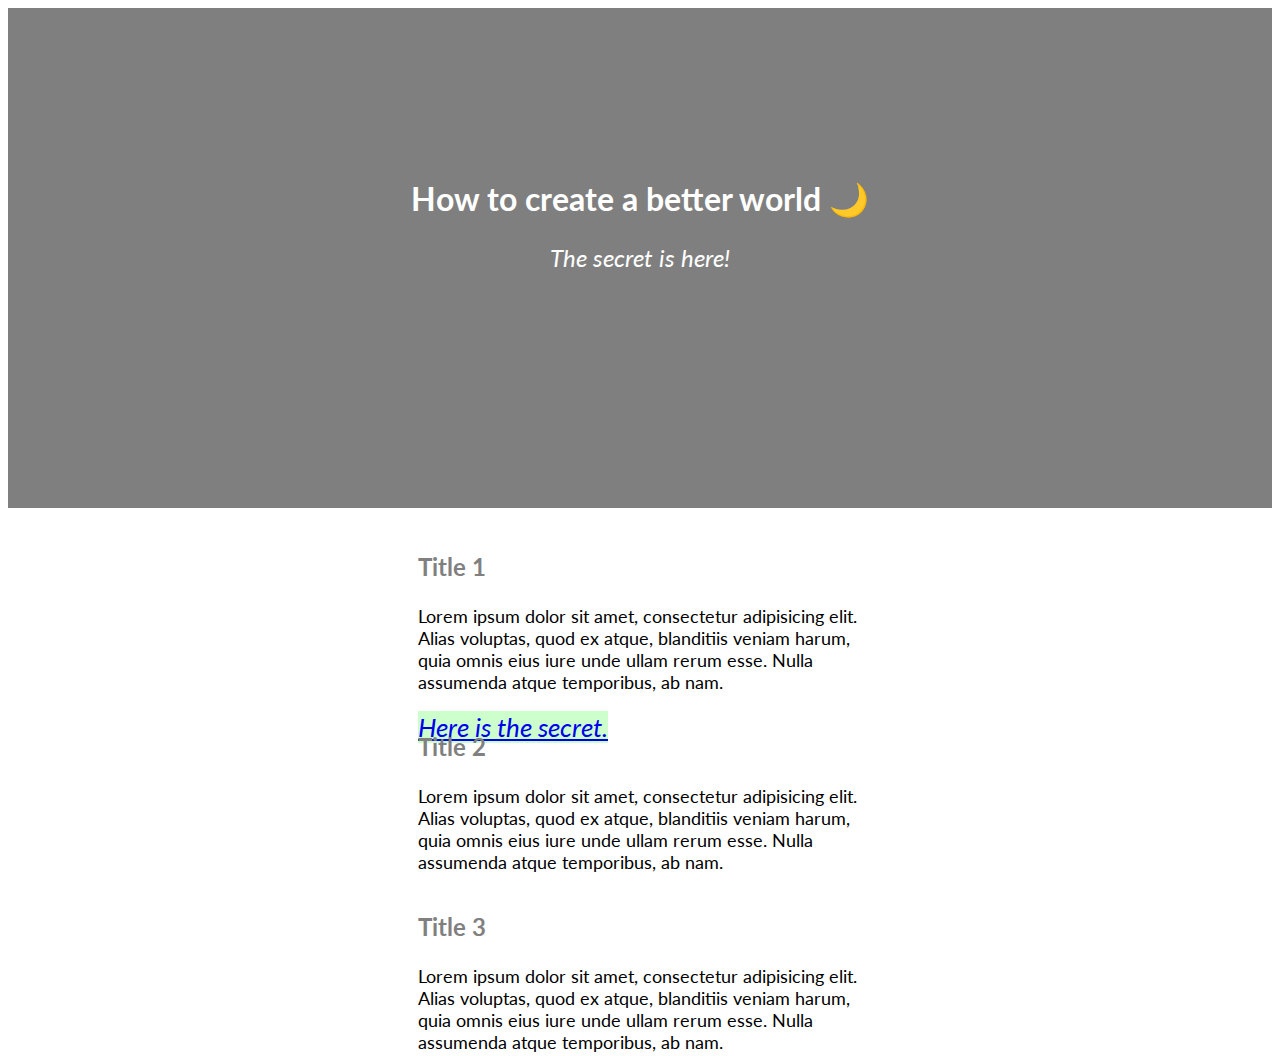
==== index.html @ fd5af7db "My medium copycat" ====
<html>
  <head>
    <title>Esin's article</title>
    <link rel = "stylesheet" href = "style.css">
    <meta charset="utf-8">
    <meta name="viewport" content="width=device-width, initial-scale=1">
  </head>


   <body>
     <div class = "hero-image">
      <div class="hero-text">
      <h1>How to create a better world 🌙 </h1>
      <p>The secret is here!</p>
      </div>
      </div>

      <div class = "container">
      <h3>Title 1 </h3>
      <p> Lorem ipsum dolor sit amet, consectetur adipisicing elit. Alias voluptas, quod ex atque, blanditiis veniam harum, quia omnis eius iure unde ullam rerum esse. Nulla assumenda atque temporibus, ab nam. </p>
      <p> <a href="https://www.esinozcan.com/about"><em>Here is the secret.</em></a><p>
      </div>

       <div class = "container">
      <h3>Title 2</h3>
      <p> Lorem ipsum dolor sit amet, consectetur adipisicing elit. Alias voluptas, quod ex atque, blanditiis veniam harum, quia omnis eius iure unde ullam rerum esse. Nulla assumenda atque temporibus, ab nam.  </p>
      </div>

       <div class = "container">
      <h3> Title 3 </h3>
      <p> Lorem ipsum dolor sit amet, consectetur adipisicing elit. Alias voluptas, quod ex atque, blanditiis veniam harum, quia omnis eius iure unde ullam rerum esse. Nulla assumenda atque temporibus, ab nam.  </p>
      </div>
   </body>
</html>
---- style.css ----
@import url('https://fonts.googleapis.com/css?family=Lato|Open+Sans:400,700&display=swap');

body {
    font-family: 'Lato';
    background-color: white;
  }

h1 {
    color: white;
  }

a{
  background-color: rgba(0,255,0,0.2);
  font-size: 26px;
}

a:hover {
  background-color: rgba(0,255,0,0.4);
}

.hero-image {
    background-image: linear-gradient(rgba(0, 0, 0, 0.5), rgba(0, 0, 0, 0.5)), url("https://source.unsplash.com/weekly?water");
    height: 500px;
  }

 .hero-text {
    text-align: center;
    color: white;
    padding: 150px;
    font-weight: bold;
    font-family: 'Lato';
  }

  .hero-text p {
    font-size: 24px;
    font-weight: lighter;
    font-style: italic;
  }

.container {
    background-color: white;
    height: 150px;
    text-align: center;
    margin: 10px 400px 5px 400px;
    padding: 10px;
    font-family: 'Lato';
    color: black;
  }

.container h3 {
    color: grey;
    font-size: 24px;
    text-align: left;
  }

.container p {
    font-size: 18px;
    text-align: left;
  }

  @media(max-width: 992px) {
  .container {
    width: 700px;
  }
}
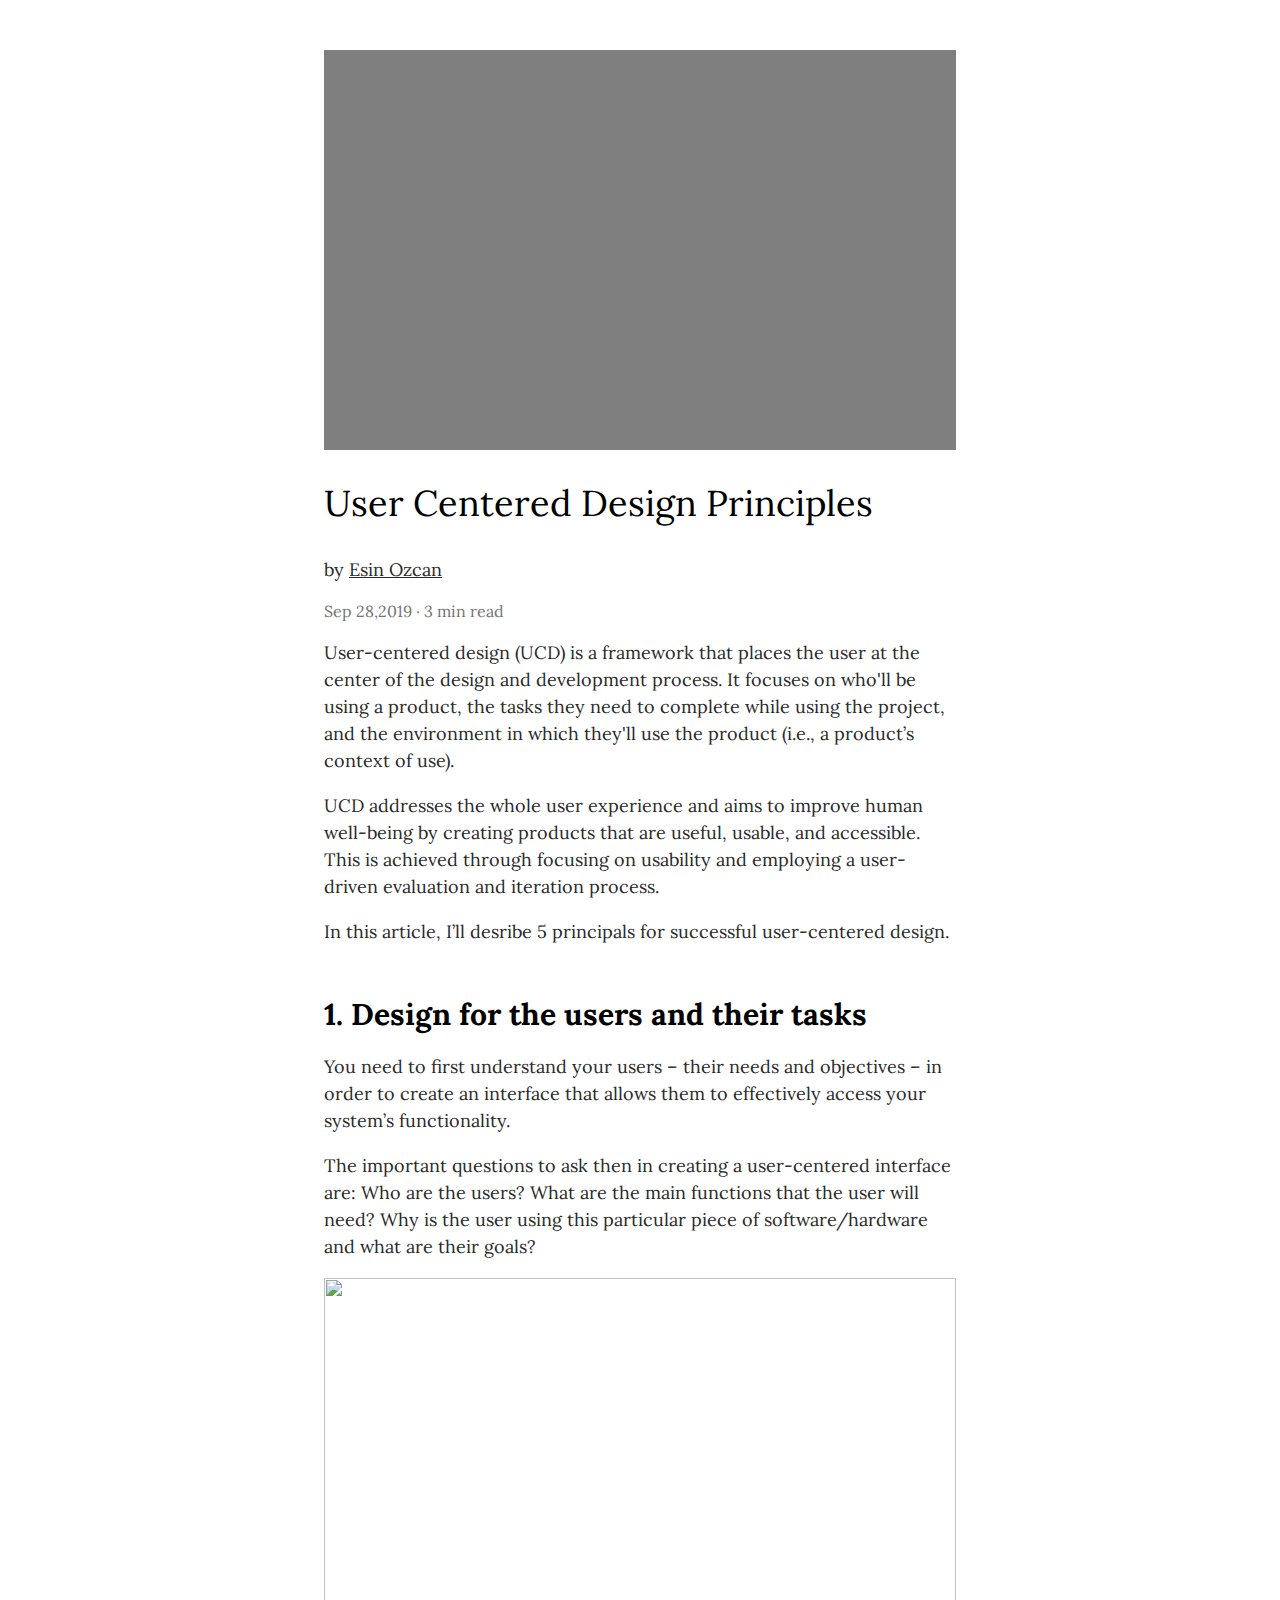
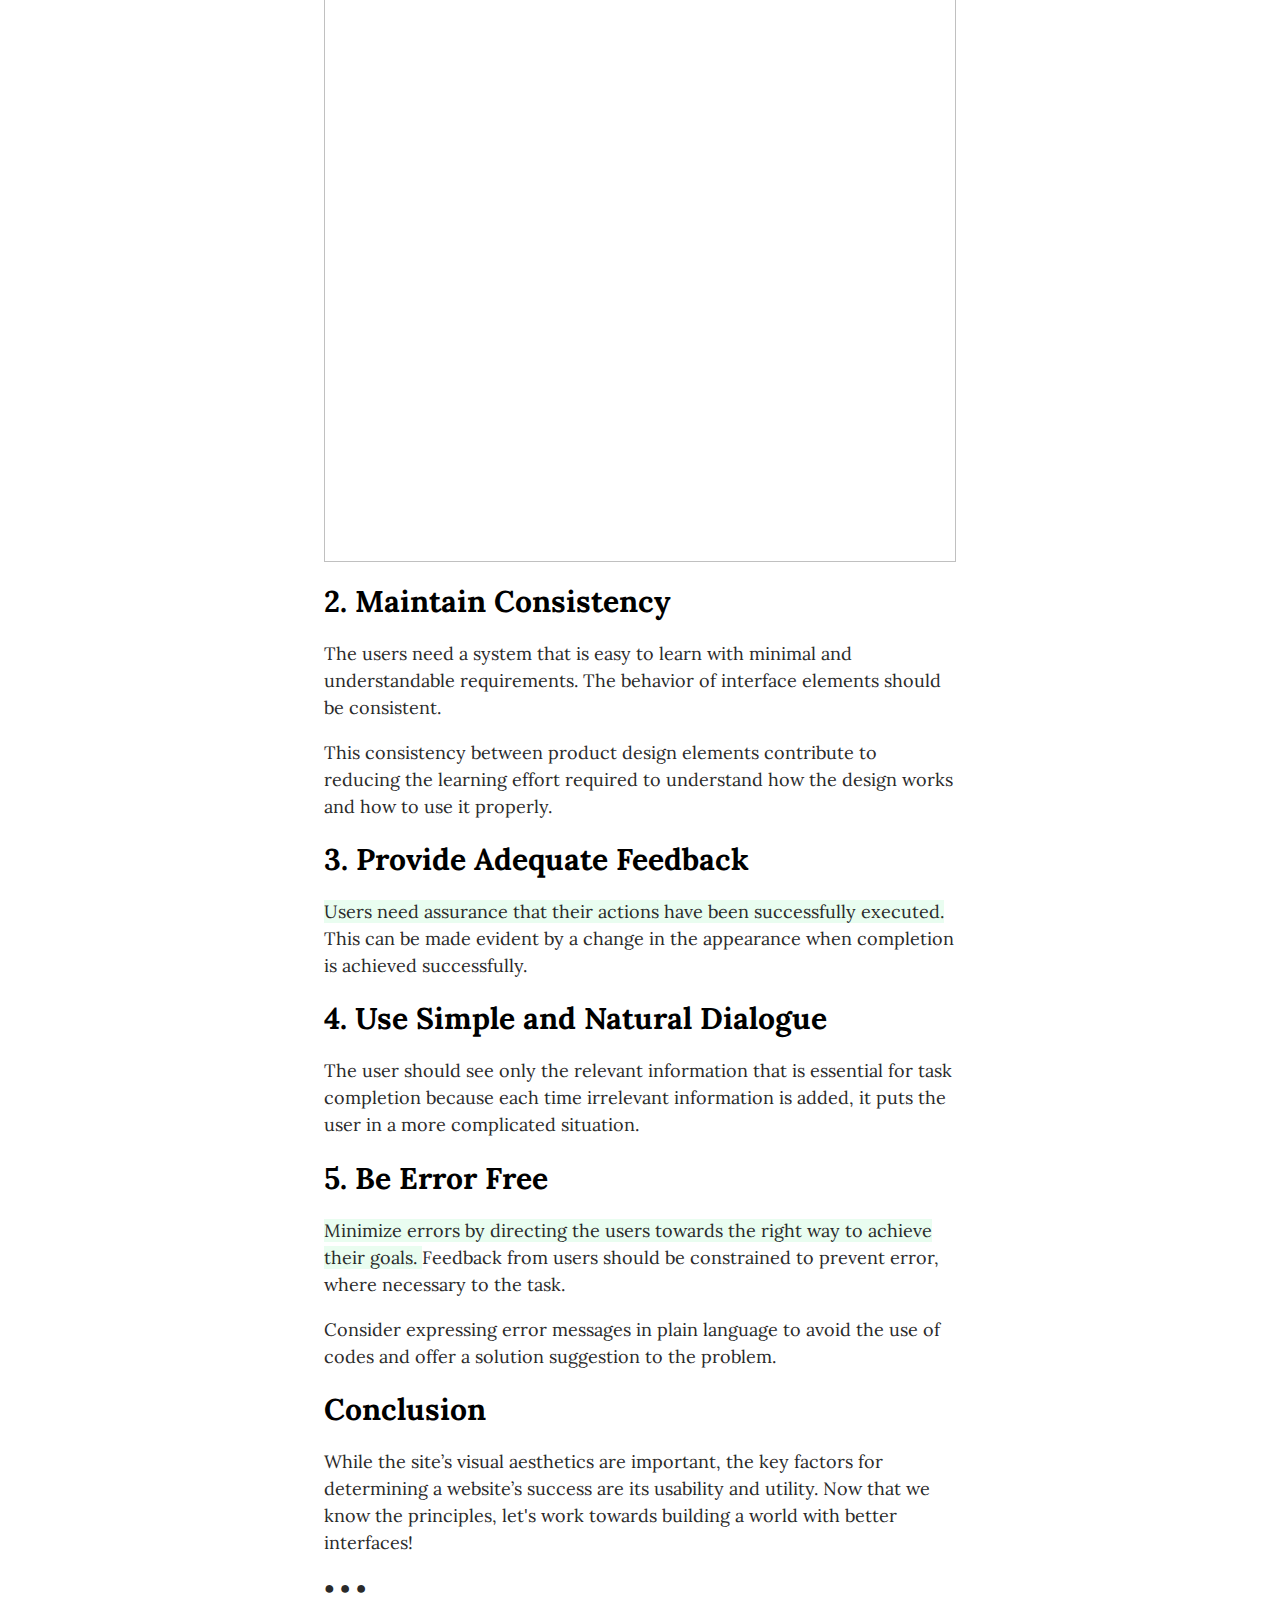
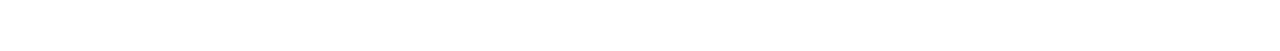
==== commit 6aba09f7: "new responsive image" ====
--- a/index.html
+++ b/index.html
@@ -1,34 +1,60 @@
 <html>
-  <head>
-    <title>Esin's article</title>
+<head>
     <link rel = "stylesheet" href = "style.css">
+    <link href="https://fonts.googleapis.com/css?family=IBM+Plex+Sans&display=swap" rel="stylesheet">
+    <link href="https://fonts.googleapis.com/css?family=Lora&display=swap" rel="stylesheet">
+    <meta name="viewport" content="width=device-width, initial-scale=1">
     <meta charset="utf-8">
-    <meta name="viewport" content="width=device-width, initial-scale=1">
-  </head>
+    <title>My medium article</title>
+</head>
+
+<body>
+  <div class="container">
+    <div class="banner">
+   </div>
+
+   <div class="hero-text">
+      <h2>User Centered Design Principles</h2>
+      <p> by <u>Esin Ozcan</u></p>
+      <h8> Sep 28,2019 · 3 min read </h8>
+    </div>
+
+  <p>User-centered design (UCD) is a framework that places the user at the center of the design and development process. It focuses on who'll be using a product, the tasks they need to complete while using the project, and the environment in which they'll use the product (i.e., a product’s context of use).</p>
+
+  <p>UCD addresses the whole user experience and aims to improve human well-being by creating products that are useful, usable, and accessible. This is achieved through focusing on usability and employing a user-driven evaluation and iteration process.</p>
+
+  <p>In this article, I’ll desribe 5 principals for successful user-centered design.</p>
+
+    <div class="info">
+      <h1>1. Design for the users and their tasks</h1>
+      <p> You need to first understand your users – their needs and objectives – in order to create an interface that allows them to effectively access your system’s functionality. </p>
+
+      <p> The important questions to ask then in creating a user-centered interface are: Who are the users? What are the main functions that the user will need? Why is the user using this particular piece of software/hardware and what are their goals? </p>
+
+      <img src= "https://blog.leadquizzes.com/wp-content/uploads/2018/09/Screen-Shot-2018-09-07-at-2.58.28-PM-1024x713.png">
+
+      <h1>2. Maintain Consistency</h1>
+      <p>The users need a system that is easy to learn with minimal and understandable requirements.   The behavior of interface elements should be consistent.</p>
+      <p>This consistency between product design elements contribute to reducing the learning effort required to understand how the design works and how to use it properly.</p>
+
+      <h1>3. Provide Adequate Feedback</h1>
+      <p><span>Users need assurance that their actions have been successfully executed. </span>This can be made evident by a change in the appearance when completion is achieved successfully.</p>
+
+      <h1>4. Use Simple and Natural Dialogue</h1>
+      <p> The user should see only the relevant information that is essential for task completion because each time irrelevant information is added, it puts the user in a more complicated situation.</p>
+
+      <h1>5. Be Error Free</h1>
+      <p><span> Minimize errors by directing the users towards the right way to achieve their goals. </span> Feedback from users should be constrained to prevent error, where necessary to the task.</p>
+      <p>Consider expressing error messages in plain language to avoid the use of codes and offer a solution suggestion to the problem.</p>
+
+      <h1>Conclusion</h1>
+      <p>While the site’s visual aesthetics are important, the key factors for determining a website’s success are its usability and utility. Now that we know the principles, let's work towards building a world with better interfaces!</p>
+      <p> &#9679; &#9679; &#9679;  </p>
+    </div>
+  </div>
+</body>
 
 
-   <body>
-     <div class = "hero-image">
-      <div class="hero-text">
-      <h1>How to create a better world 🌙 </h1>
-      <p>The secret is here!</p>
-      </div>
-      </div>
+</html>
 
-      <div class = "container">
-      <h3>Title 1 </h3>
-      <p> Lorem ipsum dolor sit amet, consectetur adipisicing elit. Alias voluptas, quod ex atque, blanditiis veniam harum, quia omnis eius iure unde ullam rerum esse. Nulla assumenda atque temporibus, ab nam. </p>
-      <p> <a href="https://www.esinozcan.com/about"><em>Here is the secret.</em></a><p>
-      </div>
 
-       <div class = "container">
-      <h3>Title 2</h3>
-      <p> Lorem ipsum dolor sit amet, consectetur adipisicing elit. Alias voluptas, quod ex atque, blanditiis veniam harum, quia omnis eius iure unde ullam rerum esse. Nulla assumenda atque temporibus, ab nam.  </p>
-      </div>
-
-       <div class = "container">
-      <h3> Title 3 </h3>
-      <p> Lorem ipsum dolor sit amet, consectetur adipisicing elit. Alias voluptas, quod ex atque, blanditiis veniam harum, quia omnis eius iure unde ullam rerum esse. Nulla assumenda atque temporibus, ab nam.  </p>
-      </div>
-   </body>
-</html>
--- a/style.css
+++ b/style.css
@@ -1,66 +1,83 @@
-@import url('https://fonts.googleapis.com/css?family=Lato|Open+Sans:400,700&display=swap');
-
-body {
-    font-family: 'Lato';
-    background-color: white;
+.banner {
+  background-image: linear-gradient(rgba(0, 0, 0, 0.5), rgba(0, 0, 0, 0.5)), url(https://miro.medium.com/proxy/1*SjWbBE6AMWzfx-GlSZcz2g.png);
+  height: 400px;
+  background-position: center;
   }
 
-h1 {
-    color: white;
+ .hero-text h2{
+  font-weight:lighter;
+  font-size:36px;
+  font-family: 'Lora';
   }
 
-a{
-  background-color: rgba(0,255,0,0.2);
-  font-size: 26px;
+ img{
+  height: auto;
+  width: 100%;
 }
 
-a:hover {
-  background-color: rgba(0,255,0,0.4);
+  .hero-text p{
+  color: #757575;
+  font-family: 'Lora';
+  font-weight: 300px;
+  font-size:24px;
+  }
+
+   .hero-text h8{
+  color: #757575;
+  font-family: 'Lora';
+  font-weight: 200px;
+  font-size:16px;
+  }
+
+  .container{
+  width: 50%;
+  margin: 50px auto;
 }
 
-.hero-image {
-    background-image: linear-gradient(rgba(0, 0, 0, 0.5), rgba(0, 0, 0, 0.5)), url("https://source.unsplash.com/weekly?water");
-    height: 500px;
+  .container p{
+  font-family: 'Lora';
+  font-weight: 150px;
+  font-size:18px;
+  color: #2A2A2A;
+  line-height: 1.5;
   }
 
- .hero-text {
-    text-align: center;
-    color: white;
-    padding: 150px;
-    font-weight: bold;
-    font-family: 'Lato';
+  .info{
+    margin-top:50px;
   }
 
-  .hero-text p {
-    font-size: 24px;
-    font-weight: lighter;
-    font-style: italic;
+  .info h1{
+    font-size:30px;
+    font-weight:400px;
+    font-weight: bolder;
+    font-family: 'Lora';
   }
 
-.container {
-    background-color: white;
-    height: 150px;
-    text-align: center;
-    margin: 10px 400px 5px 400px;
-    padding: 10px;
-    font-family: 'Lato';
-    color: black;
+ .container p span{
+   background-image: linear-gradient(rgba(233, 253, 240, 1), rgba(233, 253, 240, 1));
   }
 
-.container h3 {
-    color: grey;
-    font-size: 24px;
-    text-align: left;
+  .container p:hover span{
+   background-image: linear-gradient(#d7fae1,#d7fae1);
   }
 
-.container p {
-    font-size: 18px;
-    text-align: left;
-  }
-
-  @media(max-width: 992px) {
+@media (max-width: 960px) {
+  /* For a screen < 960px, this CSS will be read */
   .container {
     width: 700px;
   }
 }
+@media (max-width: 720px) {
+  /* For a screen < 720px, this CSS will be read */
+  .container {
+    width: 500px;
+  }
+}
+@media (max-width: 540px) {
+  /* For a screen < 540px, this CSS will be read */
+  .container {
+    width: 300px;
+  }
+}
 
+
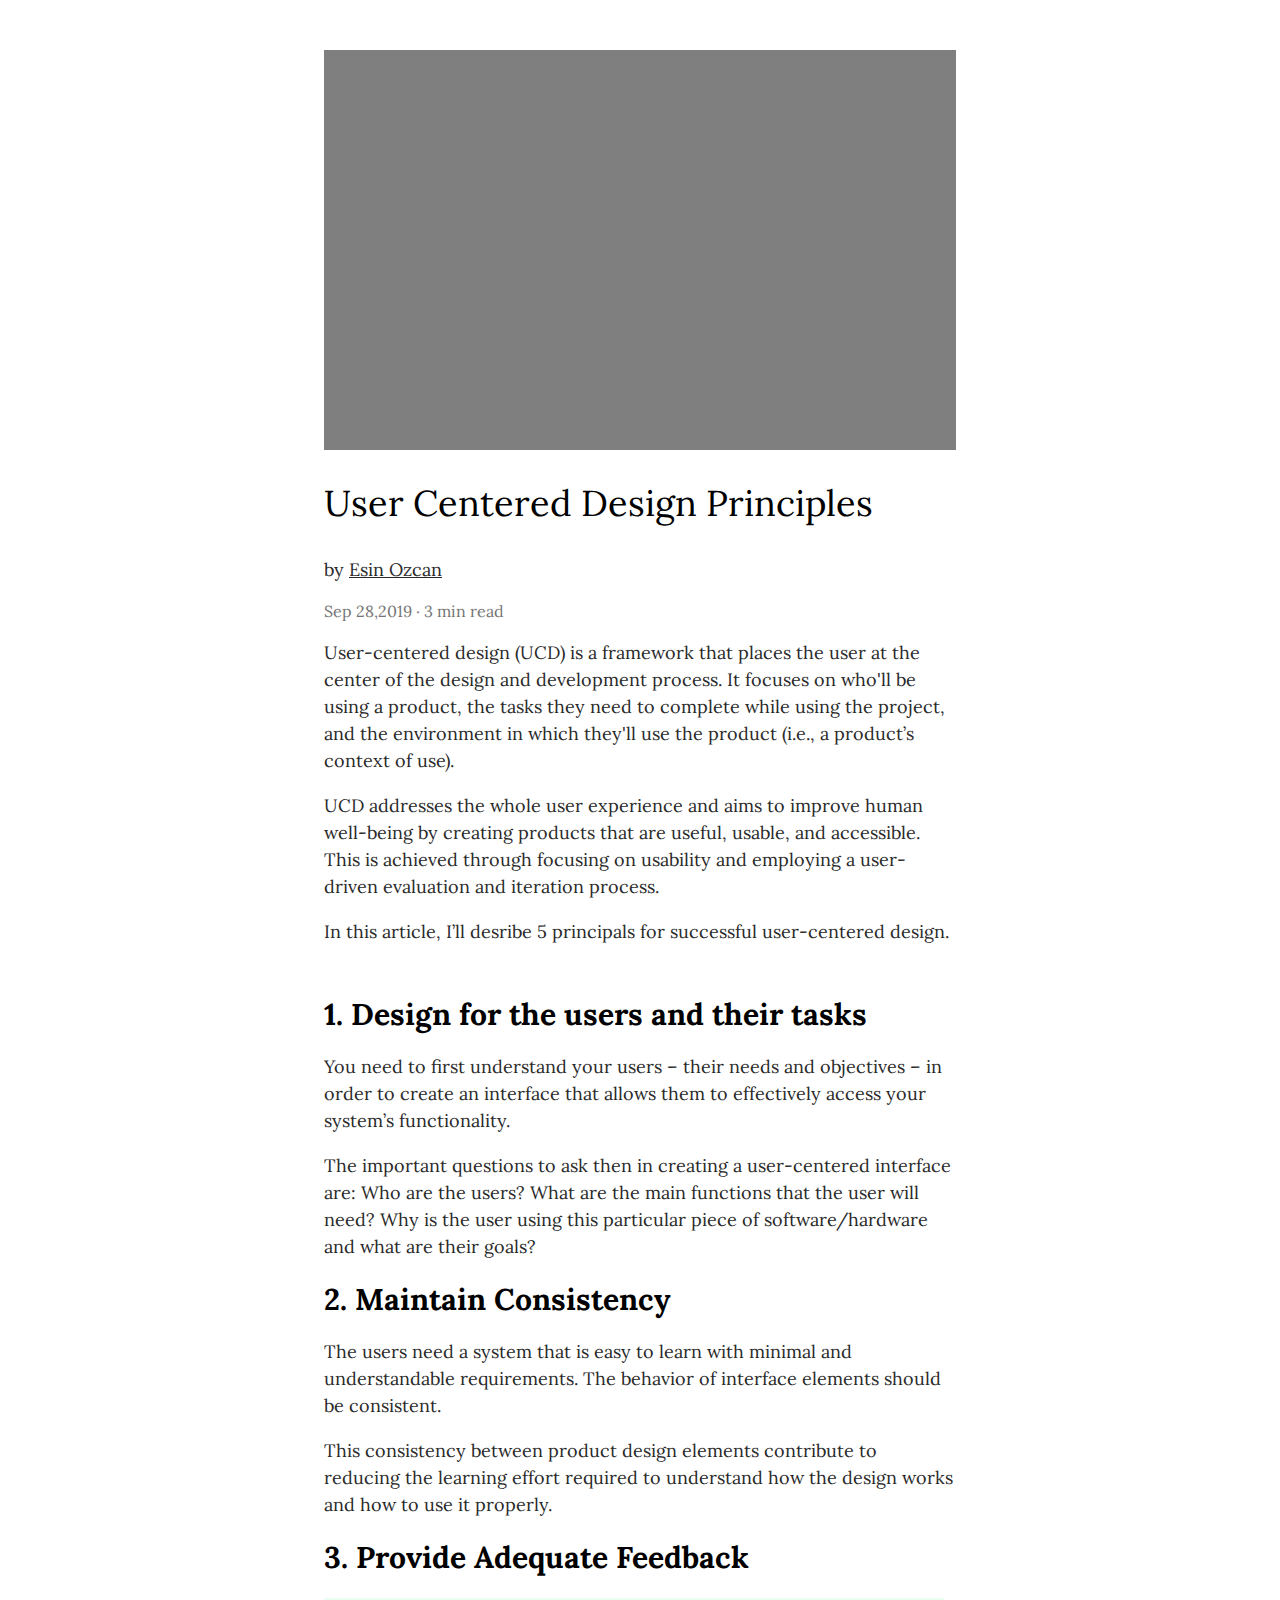
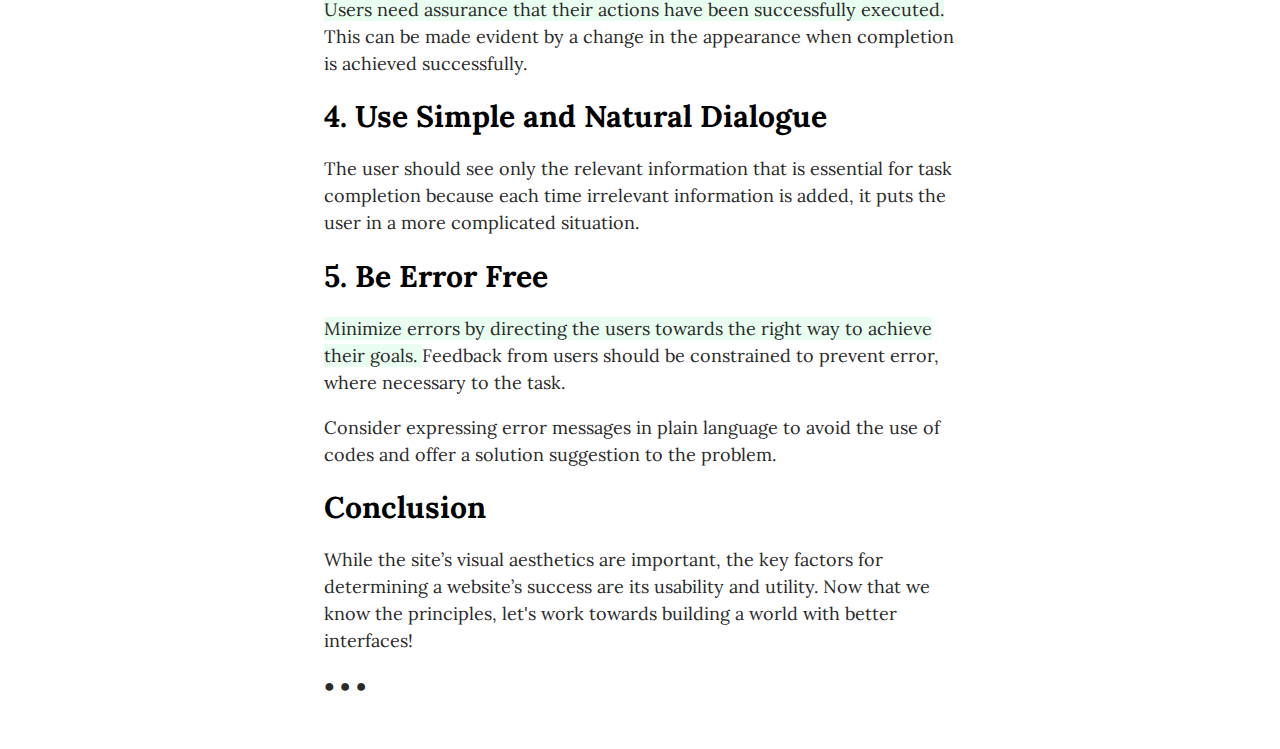
==== commit 45cb4288: "Update index.html" ====
--- a/index.html
+++ b/index.html
@@ -31,8 +31,6 @@
 
       <p> The important questions to ask then in creating a user-centered interface are: Who are the users? What are the main functions that the user will need? Why is the user using this particular piece of software/hardware and what are their goals? </p>
 
-      <img src= "https://blog.leadquizzes.com/wp-content/uploads/2018/09/Screen-Shot-2018-09-07-at-2.58.28-PM-1024x713.png">
-
       <h1>2. Maintain Consistency</h1>
       <p>The users need a system that is easy to learn with minimal and understandable requirements.   The behavior of interface elements should be consistent.</p>
       <p>This consistency between product design elements contribute to reducing the learning effort required to understand how the design works and how to use it properly.</p>
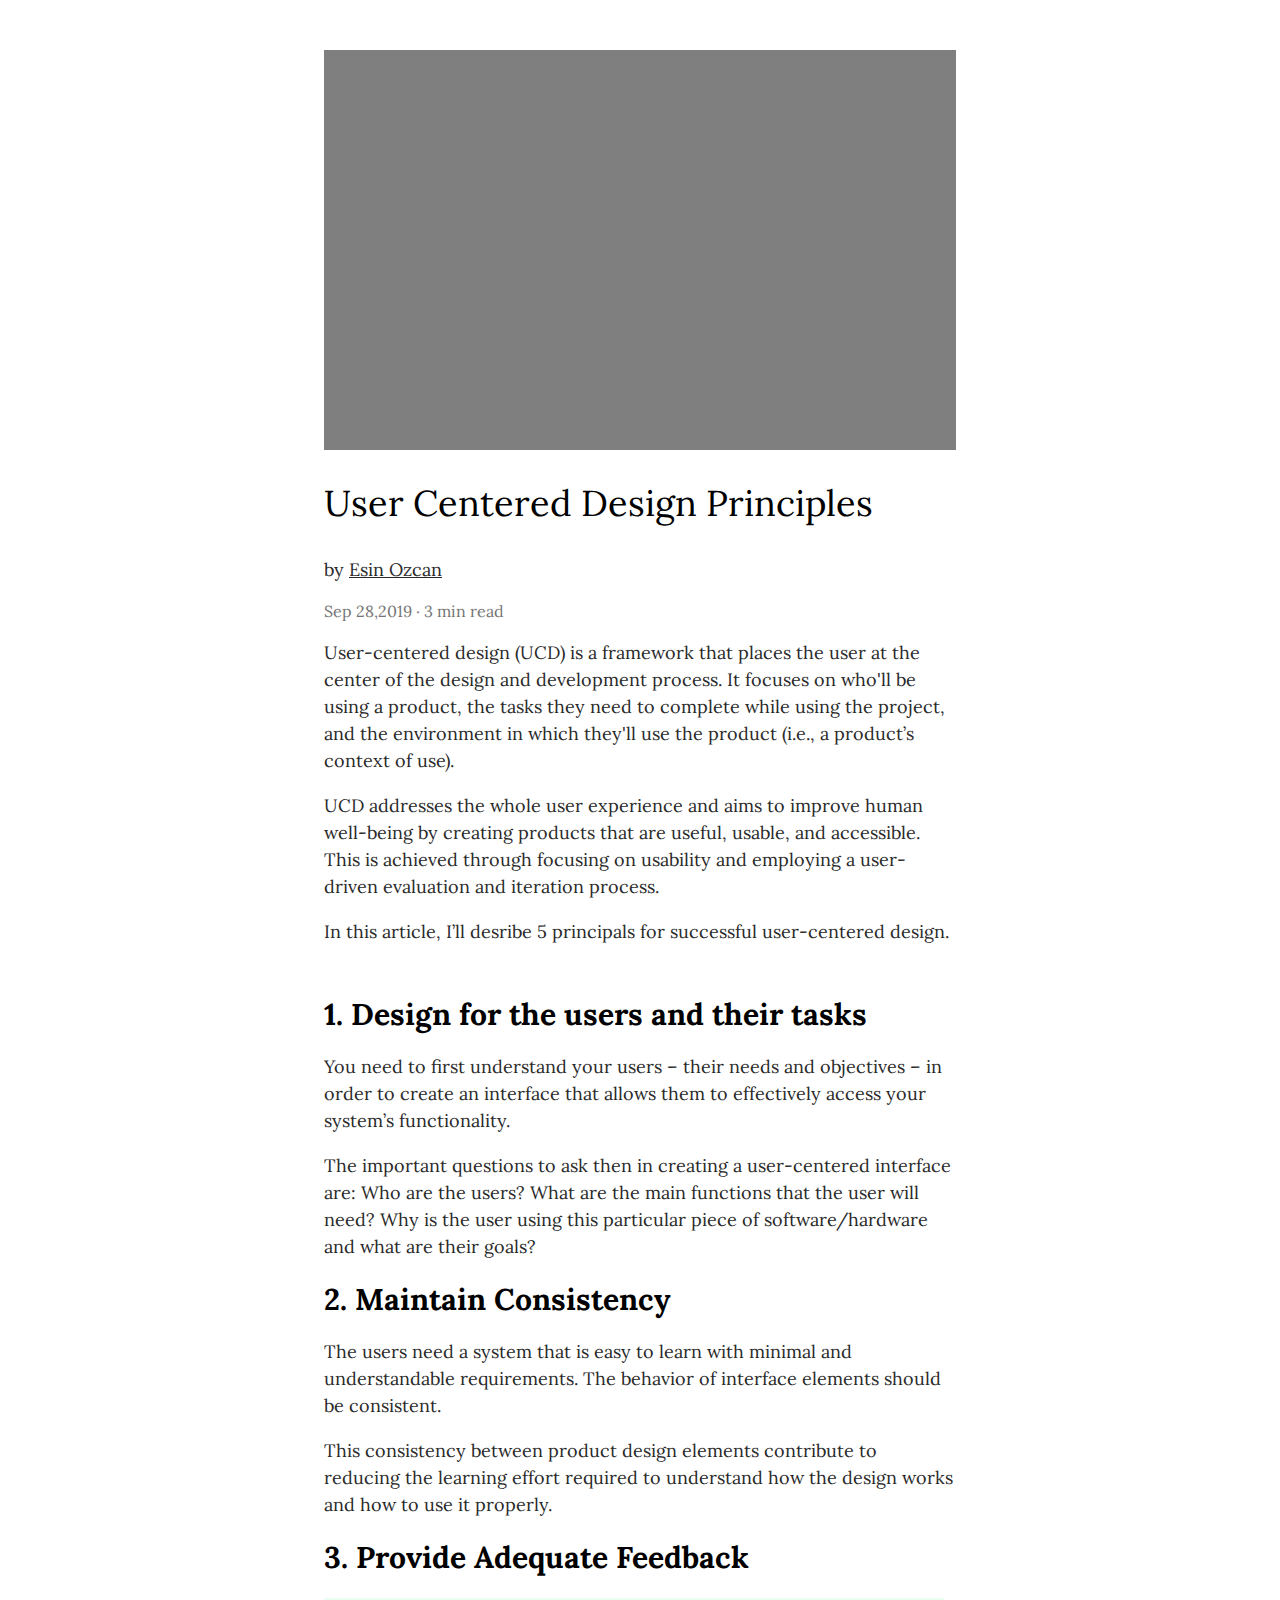
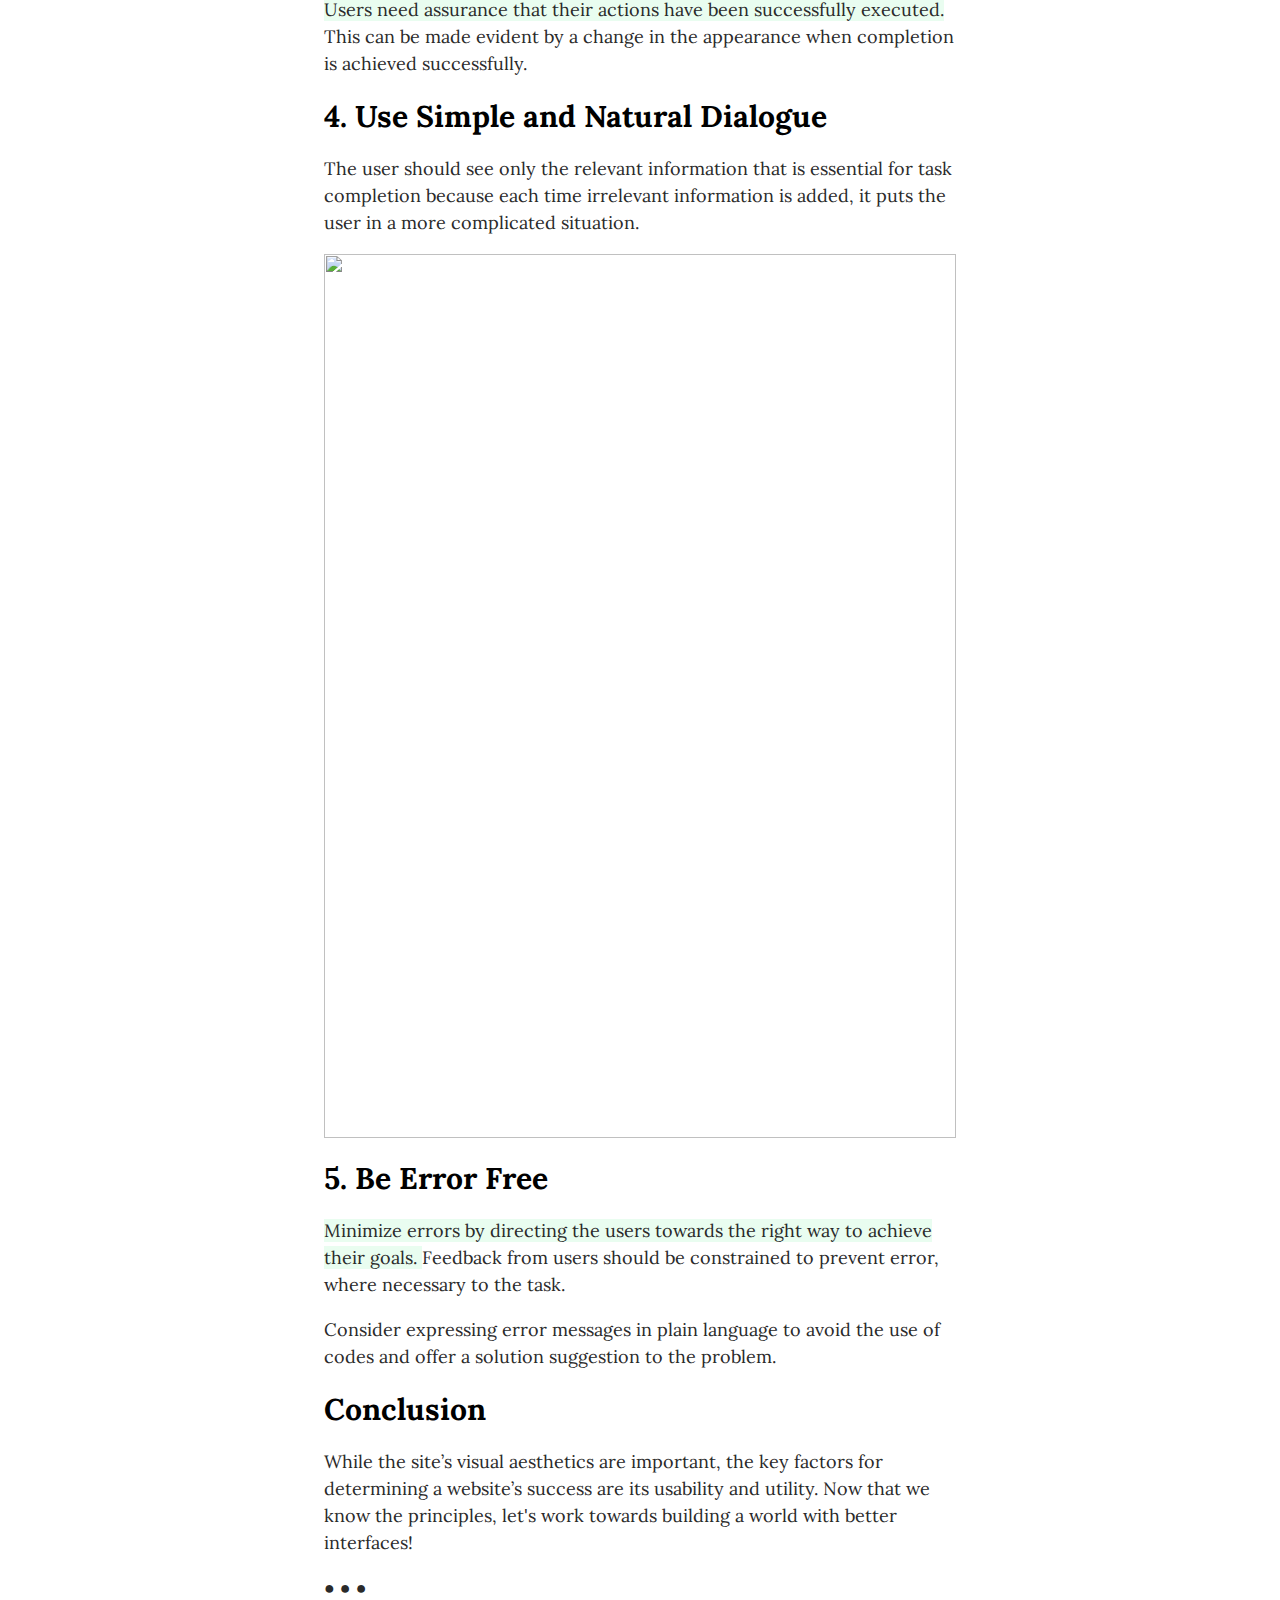
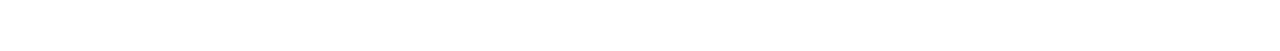
==== commit 7e7bcf62: "Update index.html" ====
--- a/index.html
+++ b/index.html
@@ -41,6 +41,7 @@
       <h1>4. Use Simple and Natural Dialogue</h1>
       <p> The user should see only the relevant information that is essential for task completion because each time irrelevant information is added, it puts the user in a more complicated situation.</p>
 
+      <img src= "https://miro.medium.com/max/4172/1*xq5XNsYLRG5cRWgGzJiPDg.png"> 
       <h1>5. Be Error Free</h1>
       <p><span> Minimize errors by directing the users towards the right way to achieve their goals. </span> Feedback from users should be constrained to prevent error, where necessary to the task.</p>
       <p>Consider expressing error messages in plain language to avoid the use of codes and offer a solution suggestion to the problem.</p>
